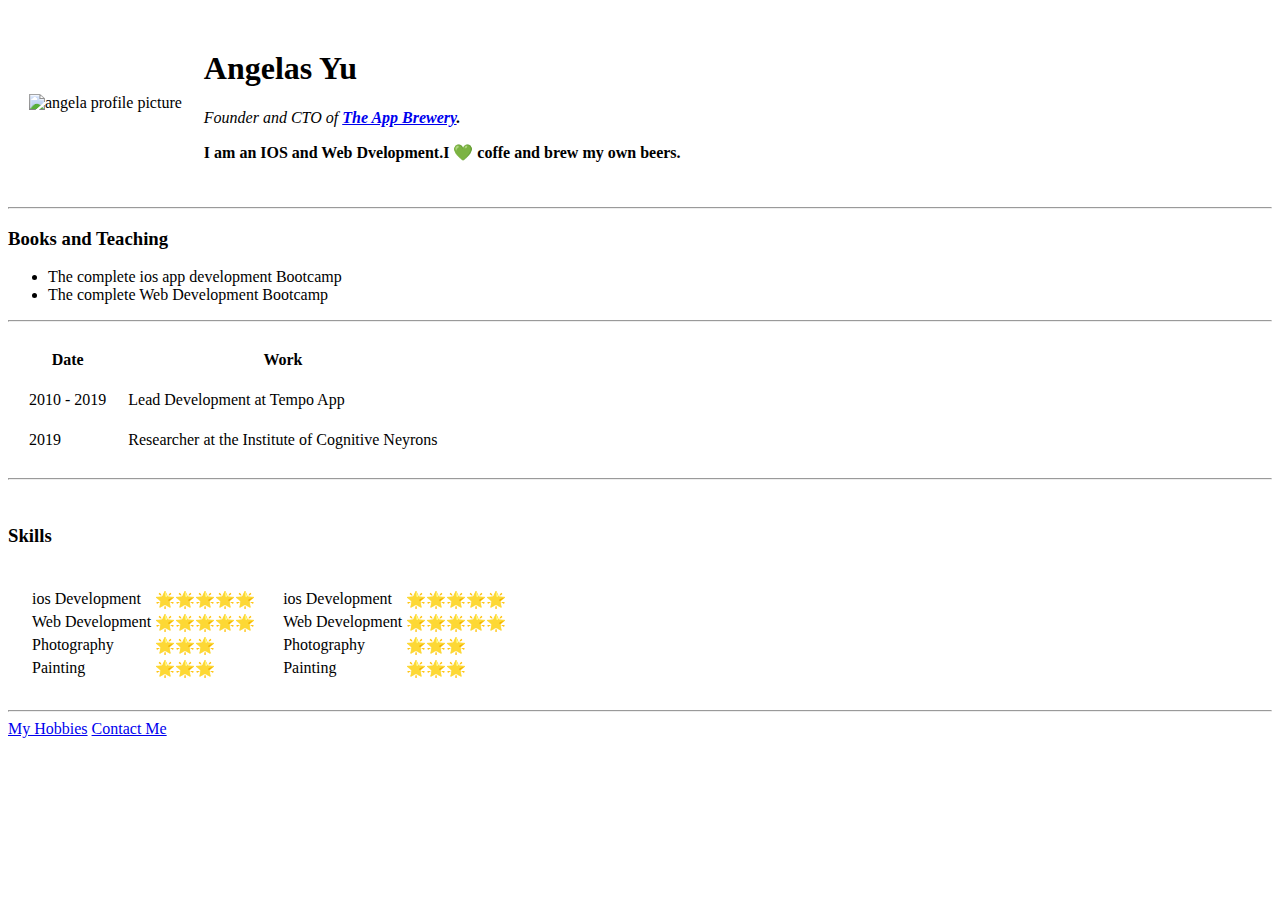
==== index.html @ 36618ddd "Add initial cv website file" ====
<!DOCTYPE html>
<html lang="en" dir="ltr">
  <head>
    <meta charset="utf-8">
    <title>Angela's Personal Site</title>
  </head>
  <body>
    <table cellspacing="20">
      <tr>
        <td><img src="images/angela.png" alt="angela profile picture"></td>
        <td>  <h1>Angelas Yu</h1>
            <p><em>Founder and CTO of <strong><a href="https://www.appbrewery.co/courses">The App Brewery</a></<strong>.</em></p>
            <p>I am an IOS and Web Dvelopment.I 💚 coffe and brew my own beers.</p></td>
      </tr>
    </table>
      <hr>
     <!Subtitle>
      <h3>Books and Teaching</h3>
      <ul>
        <li>The complete ios app development Bootcamp</li>
        <li>The complete Web Development Bootcamp</li>
      </ul>
      <hr>
      <table cellspacing ="20">
        <thead>
          <tr>
            <th>Date</th>
            <th>Work</th>
          </tr>
        </thead>
        <tr>
          <td>2010 - 2019</td>
          <td>Lead Development at Tempo App</td>
        </tr>
        <tr>
          <td>2019</td>
          <td>Researcher at the Institute of Cognitive Neyrons</td>
        </tr>
      </table>
      <hr>
      <br>
      <h3>Skills</h3>
      <table cellspacing ='20'>
        <tr>
          <td>  <table >
              <tr>
                <td>ios Development</td>
                <td>🌟🌟🌟🌟🌟</td>
              </tr>
              <tr>
                <td>Web Development</td>
                <td>🌟🌟🌟🌟🌟</td>
              </tr>
              <tr>
                <td>Photography</td>
                <td>🌟🌟🌟</td>
              </tr>
              <tr>
                <td>Painting</td>
                <td>🌟🌟🌟</td>
              </tr>
            </table>
          </td>
            <td>  <table >
                <tr>
                  <td>ios Development</td>
                  <td>🌟🌟🌟🌟🌟</td>
                </tr>
                <tr>
                  <td>Web Development</td>
                  <td>🌟🌟🌟🌟🌟</td>
                </tr>
                <tr>
                  <td>Photography</td>
                  <td>🌟🌟🌟</td>
                </tr>
                <tr>
                  <td>Painting</td>
                  <td>🌟🌟🌟</td>
                </tr>
              </table>
            </td>
        </tr>
      </table>
      <hr>
      <a href="hobbies.html">My Hobbies</a>
      <a href="Contact-me.html">Contact Me</a>

  </body>
</html>
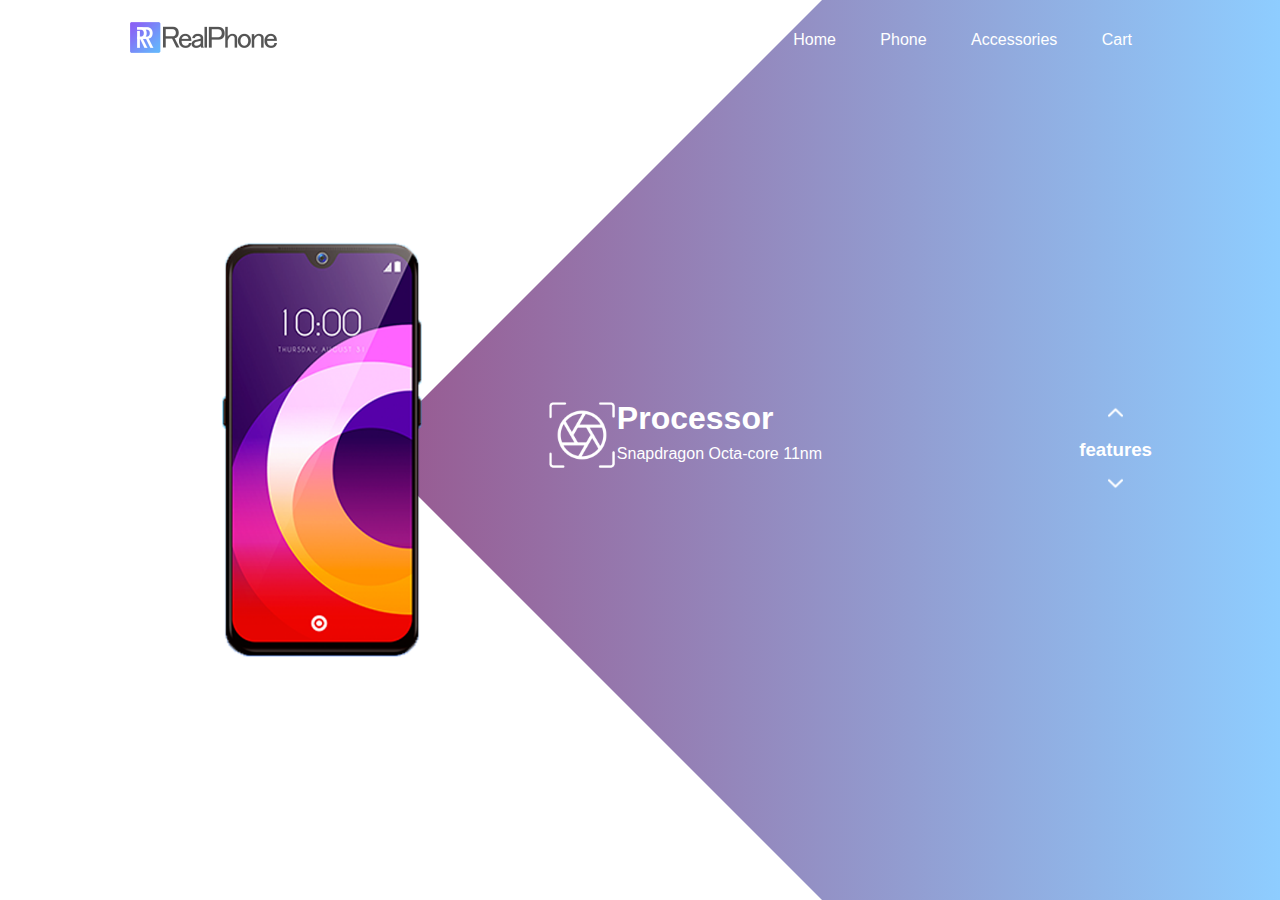
==== commit 437d4640: "Add files via upload" ====
--- a/index.html
+++ b/index.html
@@ -1,90 +1,68 @@
 <!DOCTYPE html>
-<html lang="en" dir="ltr">
-  <head>
-    <meta charset="utf-8">
-    <title>Angela's Personal Site</title>
-  </head>
-  <body>
-    <table cellspacing="20">
-      <tr>
-        <td><img src="images/angela.png" alt="angela profile picture"></td>
-        <td>  <h1>Angelas Yu</h1>
-            <p><em>Founder and CTO of <strong><a href="https://www.appbrewery.co/courses">The App Brewery</a></<strong>.</em></p>
-            <p>I am an IOS and Web Dvelopment.I 💚 coffe and brew my own beers.</p></td>
-      </tr>
-    </table>
-      <hr>
-     <!Subtitle>
-      <h3>Books and Teaching</h3>
-      <ul>
-        <li>The complete ios app development Bootcamp</li>
-        <li>The complete Web Development Bootcamp</li>
-      </ul>
-      <hr>
-      <table cellspacing ="20">
-        <thead>
-          <tr>
-            <th>Date</th>
-            <th>Work</th>
-          </tr>
-        </thead>
-        <tr>
-          <td>2010 - 2019</td>
-          <td>Lead Development at Tempo App</td>
-        </tr>
-        <tr>
-          <td>2019</td>
-          <td>Researcher at the Institute of Cognitive Neyrons</td>
-        </tr>
-      </table>
-      <hr>
-      <br>
-      <h3>Skills</h3>
-      <table cellspacing ='20'>
-        <tr>
-          <td>  <table >
-              <tr>
-                <td>ios Development</td>
-                <td>🌟🌟🌟🌟🌟</td>
-              </tr>
-              <tr>
-                <td>Web Development</td>
-                <td>🌟🌟🌟🌟🌟</td>
-              </tr>
-              <tr>
-                <td>Photography</td>
-                <td>🌟🌟🌟</td>
-              </tr>
-              <tr>
-                <td>Painting</td>
-                <td>🌟🌟🌟</td>
-              </tr>
-            </table>
-          </td>
-            <td>  <table >
-                <tr>
-                  <td>ios Development</td>
-                  <td>🌟🌟🌟🌟🌟</td>
-                </tr>
-                <tr>
-                  <td>Web Development</td>
-                  <td>🌟🌟🌟🌟🌟</td>
-                </tr>
-                <tr>
-                  <td>Photography</td>
-                  <td>🌟🌟🌟</td>
-                </tr>
-                <tr>
-                  <td>Painting</td>
-                  <td>🌟🌟🌟</td>
-                </tr>
-              </table>
-            </td>
-        </tr>
-      </table>
-      <hr>
-      <a href="hobbies.html">My Hobbies</a>
-      <a href="Contact-me.html">Contact Me</a>
+<html lang="en">
+<head>
+    <meta charset="UTF-8">
+    <meta name="viewport" content="width=device-width, initial-scale=1.0">
+    <title>Website Design Using Html And CSS</title>
+    <link rel="stylesheet" href="style.css">
+</head>
+<body>
+    <div class="main">
+    <nav> 
+        <div class="logo"><img src="./images/logo.png"></div>
+    <div class="nav-links">
+    <ul>
+        <li><a href="#">Home</a></li>
+        <li>  <a href="#">Phone</a></li>        
+        <li><a href="#">Accessories</a></li>           
+        <li><a href="#">Cart</a></li>        
+    </ul>
+     </div>
+    </nav>
+     <div class="information">
+         <div class="overlay"></div>
+         <img class="mobile" src="./images/mobile.png">
+         <div id="circle">
+             <div class="feature one "><img src="./images/camera.png" alt="">
+            <div>
+                <h1>Processor</h1>
+                <p>Snapdragon Octa-core 11nm</p>
+            </div></div>
+             <div class="feature two"><img src="./images/processor.png" alt=""><div>
+                <h1>Display</h1>
+                <p>6.5" Mini-Drop Fullscreen</p>
+            </div> </div>
+             <div class="feature three"><img src="./images/display.png" alt=""><div>
+                <h1>Camera</h1>
+                <p>12MP,Wide Angle Lens</p> </div></div>
+             <div class="feature four"><img src="./images/battery.png" alt=""><div>
+                <h1>Battery Life</h1>
+                <p>5000mAh,720Hrs Standby</p> </div></div>
+         </div>
+     </div>
+     <div class="controls">
+         <img src="./images/arrow.png" id="upBtn">
+         <h3>features</h3>
+         <img src="./images/arrow.png" id="downBtn">
+     </div>
+    </div>
+    <script>
+        var circle = document.getElementById("circle")
+        var  upBtn= document.getElementById("upBtn")
+        var  downBtn= document.getElementById("downBtn")
 
-  </body>
-</html>
+        var rotateValue = circle.style.transform;
+        var rotateSum;
+        upBtn.onclick = function(){
+            rotateSum=rotateValue + "rotate(-90deg)";
+            circle.style.transform=rotateSum;
+            rotateValue=rotateSum;
+        }
+        downBtn.onclick = function(){
+            rotateSum=rotateValue + "rotate(90deg)";
+            circle.style.transform=rotateSum;
+            rotateValue=rotateSum;
+        }
+    </script>
+</body>
+</html>--- a/style.css
+++ b/style.css
@@ -0,0 +1,150 @@
+*{
+    margin: 0;
+    padding: 0;
+    font-family: sans-serif;
+}
+.main{
+    width: 100%;
+    height: 100vh;
+    position: relative;
+    overflow: hidden;
+    background: linear-gradient(to right,#9c2760 ,#8ecdff);
+}
+
+nav{
+    width: 80%;
+    position: sticky;
+    margin: 20px auto;
+    z-index: 1;
+    display: flex;
+    align-items: center;
+
+}
+
+.logo{
+    flex-basis: 20%;
+}
+
+.logo img{
+    width: 150px;
+}
+
+.nav-links{
+    flex:1;
+    text-align: right;
+}
+
+.nav-links ul li{
+    list-style: none;
+    display: inline-block;
+    margin: 0 20px;
+}
+
+.nav-links ul li a{
+    color: #fff;
+    text-decoration: none;
+}
+
+.information{
+    width: 1000px;
+    height: 1000px;
+    position: absolute;
+    top: 50%;
+    left: -10%;
+    transform: translateY(-50%);
+
+}
+#circle{
+    width: 1000px;
+    height: 1000px;
+    position: absolute;
+    top: 0;
+    left: 0;
+    border-radius: 50%;
+    transform: rotate(0deg);
+    transition: 1s;
+
+
+}
+
+.feature img{
+    width: 70px;
+}
+.feature{
+    position: absolute;
+    display: flex;
+    color: #fff;
+
+
+}
+.feature div{
+    margin: left;
+}
+
+.feature div p{
+    margin-top: 8px;
+
+}
+.one{
+    top: 450px;
+    right: 50px;
+
+}
+.two{
+    top: 150px;
+    left: 350px;
+    transform: rotate(-90deg);
+}
+.three{
+    bottom: 450px;
+    left: 50px;
+    transform: rotate(-180deg);
+
+}
+.four{
+    bottom: 150px;
+    right: 350px;
+    transform: rotate(-270deg);
+
+}
+.mobile{
+    width:200px;
+    position: absolute;
+    top: 50%;
+    left:35%;
+    transform: translateY(-50%);
+    z-index: 1;
+
+}
+.controls{
+    position: absolute;
+    right: 10%;
+    top: 50%;
+    transform: translateY(-50%);
+    text-align: center;
+}
+.controls h3{
+    margin:15px 0;
+    color:#fff;
+
+}
+#upBtn{
+    width: 15px;
+    cursor:pointer;
+}
+#downBtn{
+    width: 15px;
+    cursor:pointer;
+    transform: rotate(180deg);
+}
+.overlay{
+    width: 0;
+    height: 0;
+    border-top: 500px solid #fff;
+    border-right: 500px solid transparent;
+    border-left: 500px solid #ffff;
+    border-bottom: 500px solid #fff;
+    position: absolute;
+    left: o;
+    top: 0;
+}  